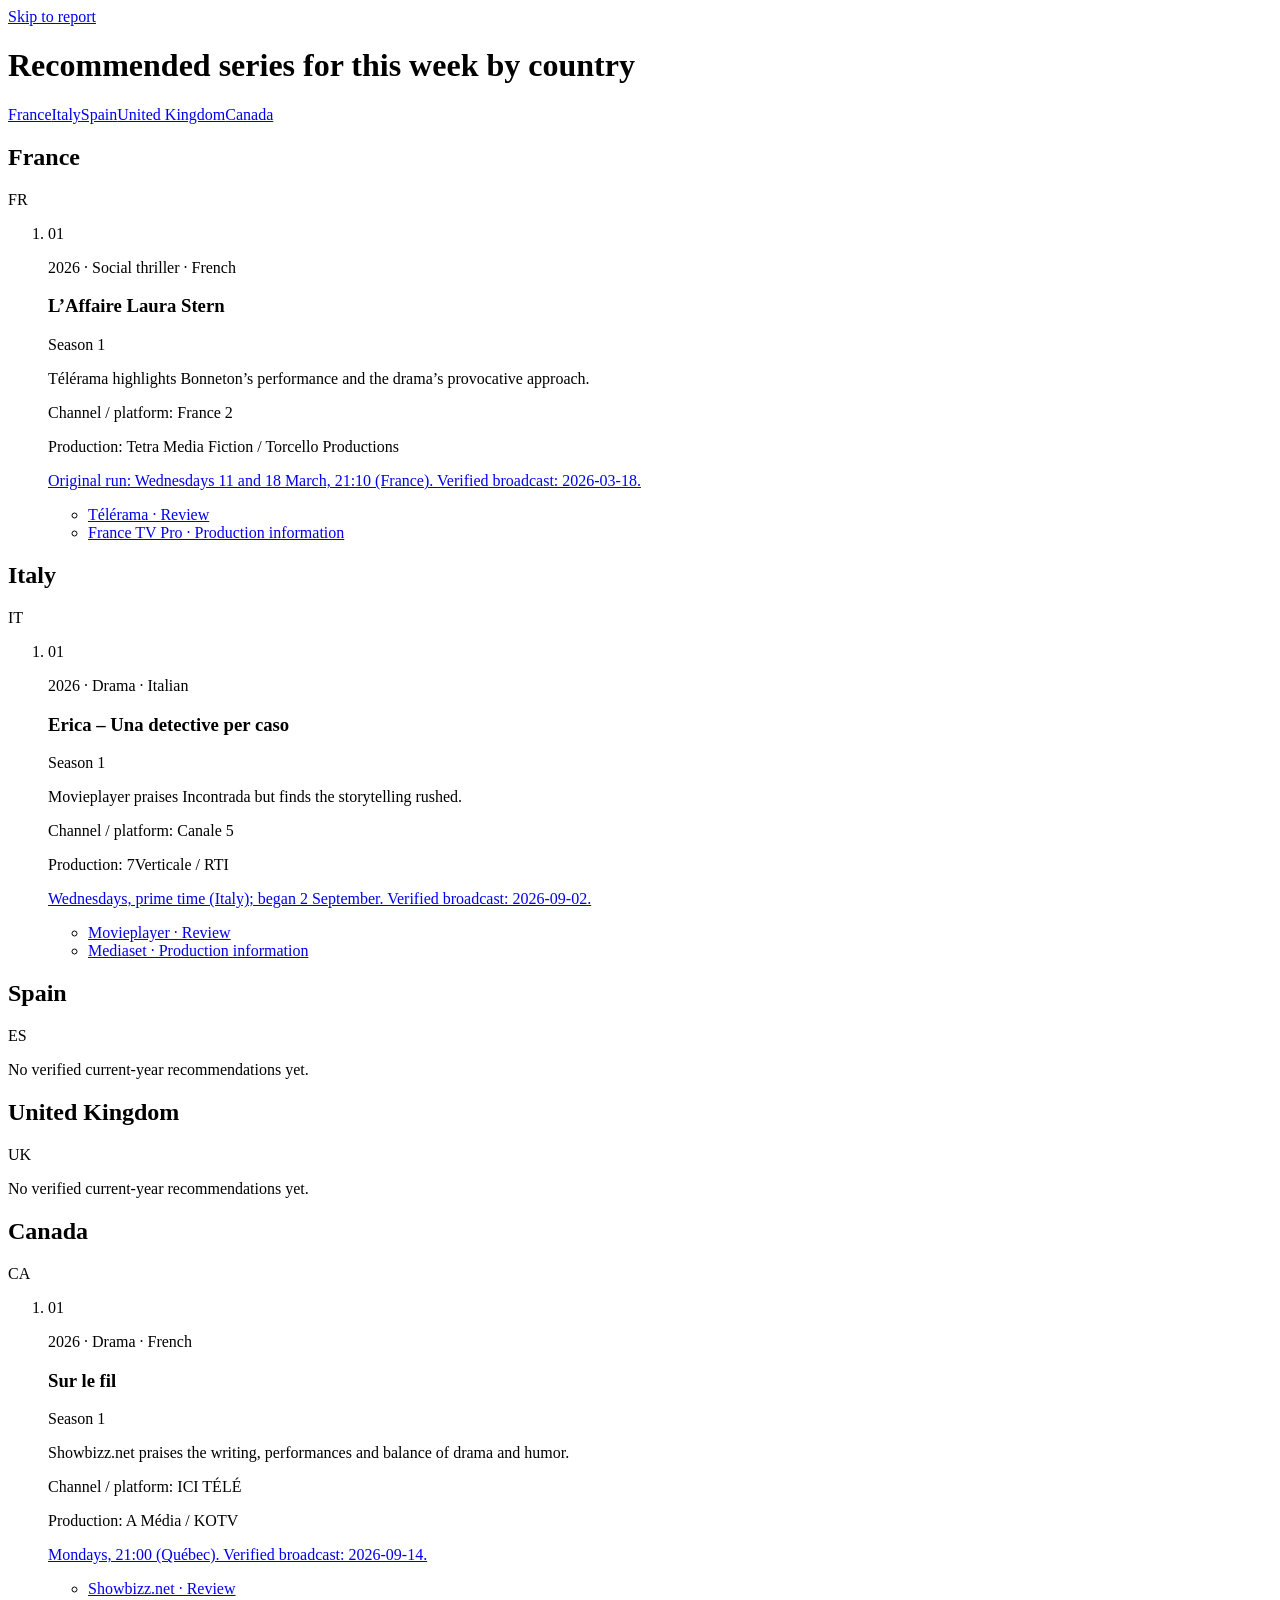
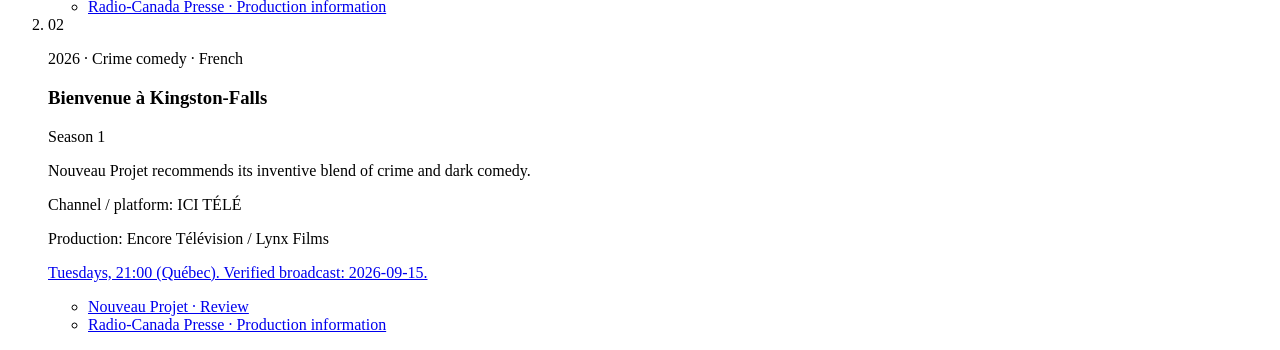
==== web/series/index.html @ b8a0da86 "chore: refresh weekly series report" ====
<!doctype html>
<html lang="en"><head><meta charset="utf-8"><meta name="viewport" content="width=device-width, initial-scale=1">
<meta name="robots" content="noindex, nofollow"><title>Weekly series picks · Whatson</title>
<meta name="description" content="Recommended series for this week by country.">
<link rel="stylesheet" href="/series/series.css"></head>
<body><a class="skip-link" href="#report">Skip to report</a>
<main id="report" data-week-start="2026-10-05"><div class="intro">
<h1>Recommended series for this week by country</h1>
<p class="stale" id="stale-note" hidden>Latest edition: 05 October – 11 October 2026.</p></div>
<nav class="country-nav" aria-label="Jump to a country"><a href="#fr">France</a><a href="#it">Italy</a><a href="#es">Spain</a><a href="#uk">United Kingdom</a><a href="#ca">Canada</a></nav>
<section id="fr" aria-labelledby="heading-FR">
  <div class="country-heading"><div>
  <h2 id="heading-FR">France</h2></div><span class="country-code" aria-hidden="true">FR</span></div>
  <ol class="picks"><li class="pick">
  <span class="rank" aria-hidden="true">01</span>
  <article><p class="pick-meta">2026 · Social thriller · French</p>
  <h3>L’Affaire Laura Stern</h3><p class="scope">Season 1</p>
  <p class="description">Télérama highlights Bonneton’s performance and the drama’s provocative approach.</p>
  <p class="watch">Channel / platform: France 2</p><p class="watch">Production: Tetra Media Fiction / Torcello Productions</p><p class="watch"><a href="https://www.francetelevisions.fr/et-vous/notre-tele/les-programmes-a-ne-pas-rater/laffaire-laura-stern-51815" rel="noreferrer">Original run: Wednesdays 11 and 18 March, 21:10 (France). Verified broadcast: 2026-03-18.</a></p>
  <ul class="sources" aria-label="Sources for L’Affaire Laura Stern"><li><a href="https://www.telerama.fr/series-tv/l-affaire-laura-stern-valerie-bonneton-surprenante-justiciere-en-colere-dans-une-serie-osee-5926_cri-7042466.php" rel="noreferrer">Télérama · Review</a></li><li><a href="https://www.francetelevisions.fr/et-vous/notre-tele/les-programmes-a-ne-pas-rater/laffaire-laura-stern-51815" rel="noreferrer">France TV Pro · Production information</a></li></ul>
  </article></li></ol></section><section id="it" aria-labelledby="heading-IT">
  <div class="country-heading"><div>
  <h2 id="heading-IT">Italy</h2></div><span class="country-code" aria-hidden="true">IT</span></div>
  <ol class="picks"><li class="pick">
  <span class="rank" aria-hidden="true">01</span>
  <article><p class="pick-meta">2026 · Drama · Italian</p>
  <h3>Erica – Una detective per caso</h3><p class="scope">Season 1</p>
  <p class="description">Movieplayer praises Incontrada but finds the storytelling rushed.</p>
  <p class="watch">Channel / platform: Canale 5</p><p class="watch">Production: 7Verticale / RTI</p><p class="watch"><a href="https://mediasetinfinity.mediaset.it/news/mediasetinfinity/ericaunadetectivepercaso/erica-una-detective-per-caso-nuova-serie-vanessa-incontrada-2-settembre-canale-5_SE000000002721_t5ydfIXq8iL0tHk0rGCWLcg" rel="noreferrer">Wednesdays, prime time (Italy); began 2 September. Verified broadcast: 2026-09-02.</a></p>
  <ul class="sources" aria-label="Sources for Erica – Una detective per caso"><li><a href="https://movieplayer.it/articoli/erica-una-detective-per-caso-recensione-giallo-vanessa-incontrada_37950/" rel="noreferrer">Movieplayer · Review</a></li><li><a href="https://mediasetinfinity.mediaset.it/news/mediasetinfinity/ericaunadetectivepercaso/erica-una-detective-per-caso-nuova-serie-vanessa-incontrada-2-settembre-canale-5_SE000000002721_t5ydfIXq8iL0tHk0rGCWLcg" rel="noreferrer">Mediaset · Production information</a></li></ul>
  </article></li></ol></section><section id="es" aria-labelledby="heading-ES">
  <div class="country-heading"><div>
  <h2 id="heading-ES">Spain</h2></div><span class="country-code" aria-hidden="true">ES</span></div>
  <ol class="picks"></ol><p>No verified current-year recommendations yet.</p></section><section id="uk" aria-labelledby="heading-UK">
  <div class="country-heading"><div>
  <h2 id="heading-UK">United Kingdom</h2></div><span class="country-code" aria-hidden="true">UK</span></div>
  <ol class="picks"></ol><p>No verified current-year recommendations yet.</p></section><section id="ca" aria-labelledby="heading-CA">
  <div class="country-heading"><div>
  <h2 id="heading-CA">Canada</h2></div><span class="country-code" aria-hidden="true">CA</span></div>
  <ol class="picks"><li class="pick">
  <span class="rank" aria-hidden="true">01</span>
  <article><p class="pick-meta">2026 · Drama · French</p>
  <h3>Sur le fil</h3><p class="scope">Season 1</p>
  <p class="description">Showbizz.net praises the writing, performances and balance of drama and humor.</p>
  <p class="watch">Channel / platform: ICI TÉLÉ</p><p class="watch">Production: A Média / KOTV</p><p class="watch"><a href="https://presse.radio-canada.ca/television/14766/sur-le-fil-celine-bonnier-porte-une-serie-empreinte-d-espoir-et-d-humanite-sur-la-realite-de-la-rue/" rel="noreferrer">Mondays, 21:00 (Québec). Verified broadcast: 2026-09-14.</a></p>
  <ul class="sources" aria-label="Sources for Sur le fil"><li><a href="https://showbizz.net/tele/sur-le-fil-surprend-et-emeut-pascale-renaud-hebert-frappe-encore-dans-le-mille" rel="noreferrer">Showbizz.net · Review</a></li><li><a href="https://presse.radio-canada.ca/television/14766/sur-le-fil-celine-bonnier-porte-une-serie-empreinte-d-espoir-et-d-humanite-sur-la-realite-de-la-rue/" rel="noreferrer">Radio-Canada Presse · Production information</a></li></ul>
  </article></li><li class="pick">
  <span class="rank" aria-hidden="true">02</span>
  <article><p class="pick-meta">2026 · Crime comedy · French</p>
  <h3>Bienvenue à Kingston-Falls</h3><p class="scope">Season 1</p>
  <p class="description">Nouveau Projet recommends its inventive blend of crime and dark comedy.</p>
  <p class="watch">Channel / platform: ICI TÉLÉ</p><p class="watch">Production: Encore Télévision / Lynx Films</p><p class="watch"><a href="https://www.tvanouvelles.ca/2026/08/29/25-fictions-a-ne-pas-manquer-cet-automne-a-la-tele-quebecoise" rel="noreferrer">Tuesdays, 21:00 (Québec). Verified broadcast: 2026-09-15.</a></p>
  <ul class="sources" aria-label="Sources for Bienvenue à Kingston-Falls"><li><a href="https://atelier10.ca/nouveauprojet/article/choix-redaction-ce-qu-on-vu-juin-2026" rel="noreferrer">Nouveau Projet · Review</a></li><li><a href="https://presse.radio-canada.ca/internet/14604/bienvenue-a-kingston-falls-le-thriller-singulier-de-robin-aubert-avec-maxime-le-flaguais-disponible-des-demain/" rel="noreferrer">Radio-Canada Presse · Production information</a></li></ul>
  </article></li></ol></section>
</main>
<script src="/series/series.js" defer></script></body></html>
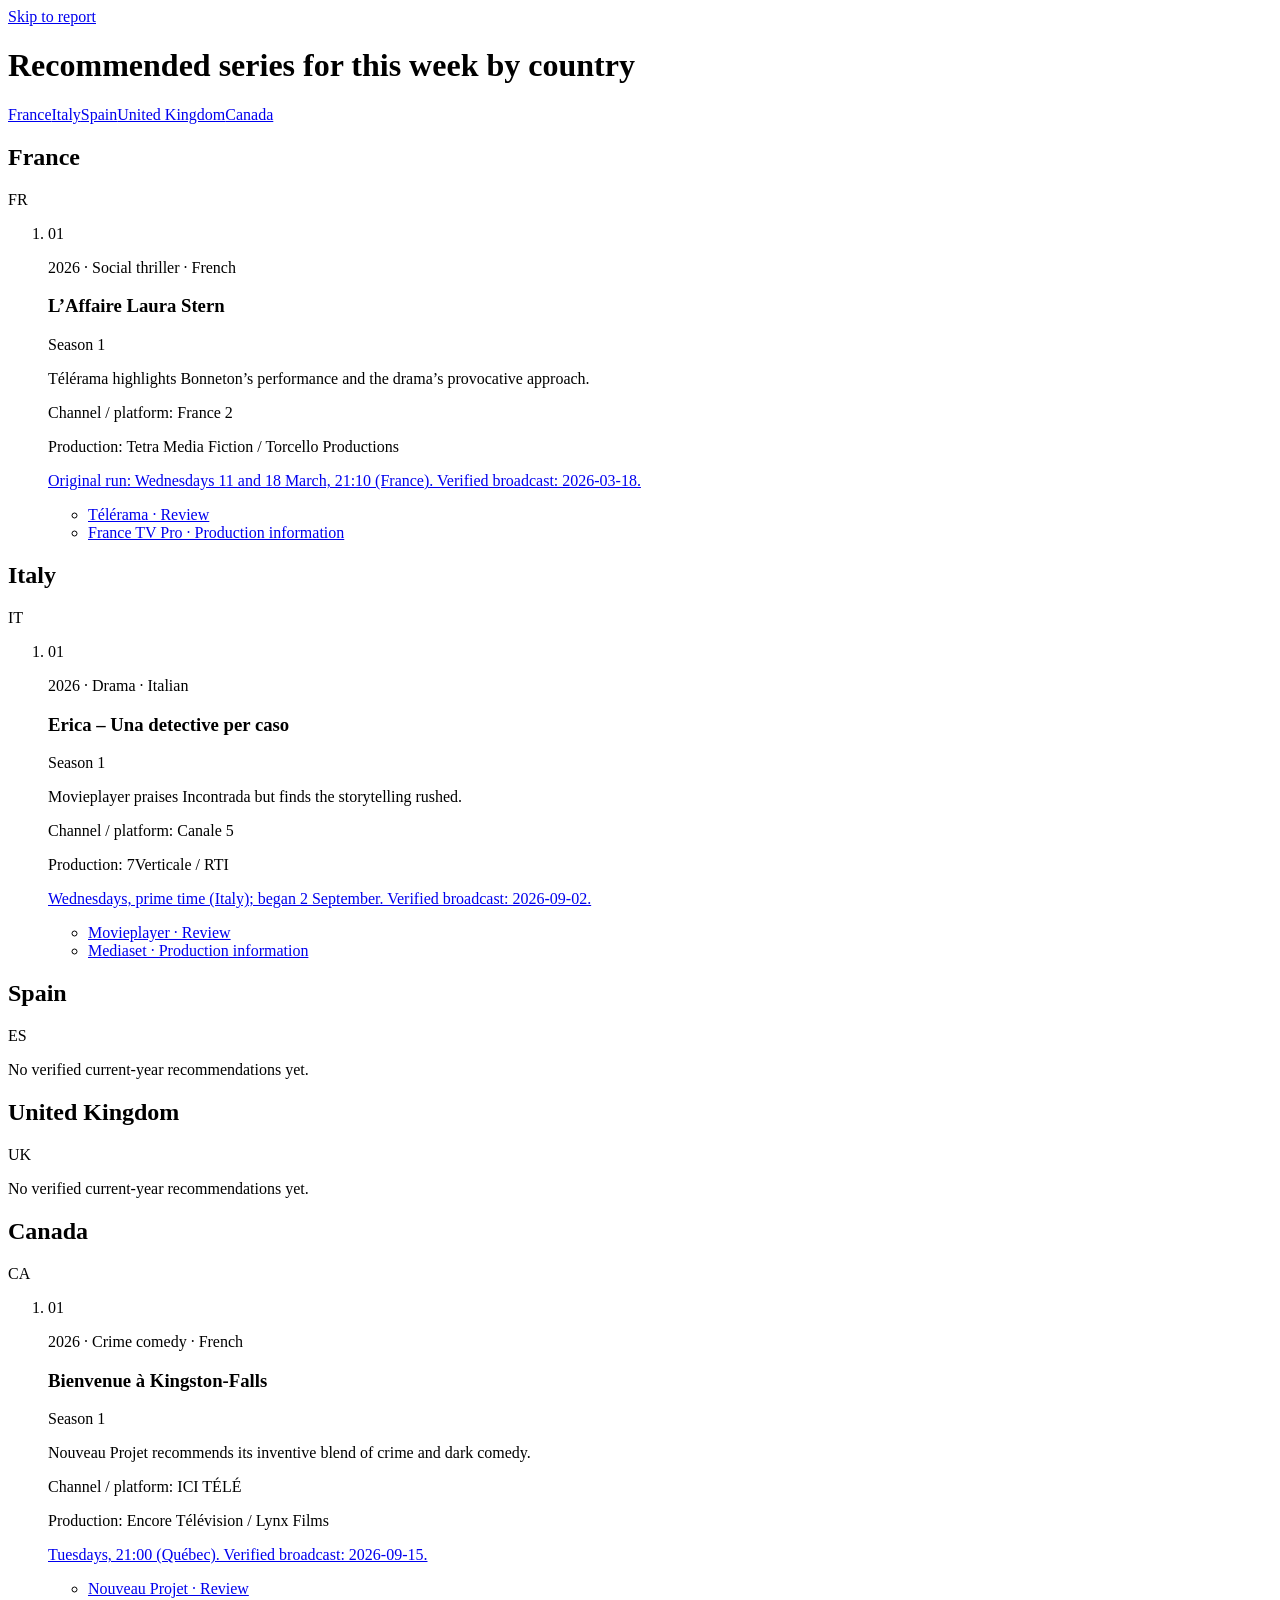
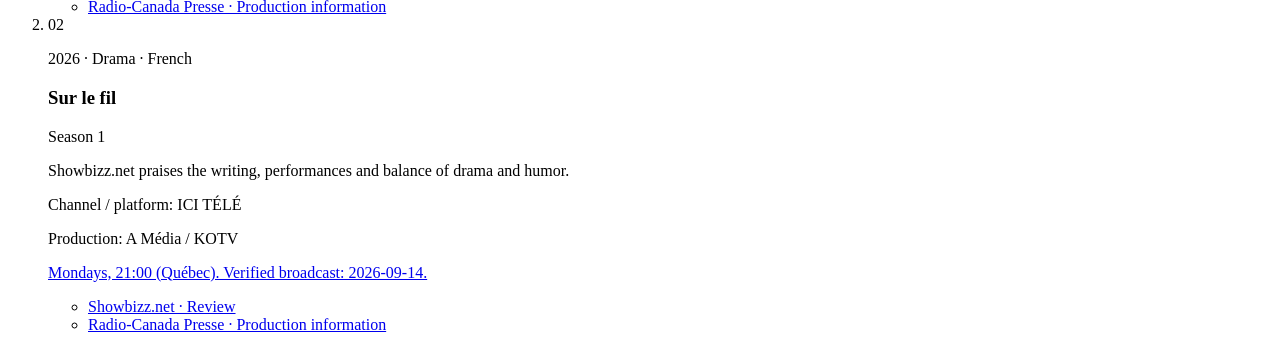
==== commit 7e5fcb34: "chore: refresh weekly series report" ====
--- a/web/series/index.html
+++ b/web/series/index.html
@@ -4,9 +4,9 @@
 <meta name="description" content="Recommended series for this week by country.">
 <link rel="stylesheet" href="/series/series.css"></head>
 <body><a class="skip-link" href="#report">Skip to report</a>
-<main id="report" data-week-start="2026-10-05"><div class="intro">
+<main id="report" data-week-start="2026-11-02"><div class="intro">
 <h1>Recommended series for this week by country</h1>
-<p class="stale" id="stale-note" hidden>Latest edition: 05 October – 11 October 2026.</p></div>
+<p class="stale" id="stale-note" hidden>Latest edition: 02 November – 08 November 2026.</p></div>
 <nav class="country-nav" aria-label="Jump to a country"><a href="#fr">France</a><a href="#it">Italy</a><a href="#es">Spain</a><a href="#uk">United Kingdom</a><a href="#ca">Canada</a></nav>
 <section id="fr" aria-labelledby="heading-FR">
   <div class="country-heading"><div>
@@ -39,18 +39,18 @@
   <h2 id="heading-CA">Canada</h2></div><span class="country-code" aria-hidden="true">CA</span></div>
   <ol class="picks"><li class="pick">
   <span class="rank" aria-hidden="true">01</span>
+  <article><p class="pick-meta">2026 · Crime comedy · French</p>
+  <h3>Bienvenue à Kingston-Falls</h3><p class="scope">Season 1</p>
+  <p class="description">Nouveau Projet recommends its inventive blend of crime and dark comedy.</p>
+  <p class="watch">Channel / platform: ICI TÉLÉ</p><p class="watch">Production: Encore Télévision / Lynx Films</p><p class="watch"><a href="https://www.tvanouvelles.ca/2026/08/29/25-fictions-a-ne-pas-manquer-cet-automne-a-la-tele-quebecoise" rel="noreferrer">Tuesdays, 21:00 (Québec). Verified broadcast: 2026-09-15.</a></p>
+  <ul class="sources" aria-label="Sources for Bienvenue à Kingston-Falls"><li><a href="https://atelier10.ca/nouveauprojet/article/choix-redaction-ce-qu-on-vu-juin-2026" rel="noreferrer">Nouveau Projet · Review</a></li><li><a href="https://presse.radio-canada.ca/internet/14604/bienvenue-a-kingston-falls-le-thriller-singulier-de-robin-aubert-avec-maxime-le-flaguais-disponible-des-demain/" rel="noreferrer">Radio-Canada Presse · Production information</a></li></ul>
+  </article></li><li class="pick">
+  <span class="rank" aria-hidden="true">02</span>
   <article><p class="pick-meta">2026 · Drama · French</p>
   <h3>Sur le fil</h3><p class="scope">Season 1</p>
   <p class="description">Showbizz.net praises the writing, performances and balance of drama and humor.</p>
   <p class="watch">Channel / platform: ICI TÉLÉ</p><p class="watch">Production: A Média / KOTV</p><p class="watch"><a href="https://presse.radio-canada.ca/television/14766/sur-le-fil-celine-bonnier-porte-une-serie-empreinte-d-espoir-et-d-humanite-sur-la-realite-de-la-rue/" rel="noreferrer">Mondays, 21:00 (Québec). Verified broadcast: 2026-09-14.</a></p>
   <ul class="sources" aria-label="Sources for Sur le fil"><li><a href="https://showbizz.net/tele/sur-le-fil-surprend-et-emeut-pascale-renaud-hebert-frappe-encore-dans-le-mille" rel="noreferrer">Showbizz.net · Review</a></li><li><a href="https://presse.radio-canada.ca/television/14766/sur-le-fil-celine-bonnier-porte-une-serie-empreinte-d-espoir-et-d-humanite-sur-la-realite-de-la-rue/" rel="noreferrer">Radio-Canada Presse · Production information</a></li></ul>
-  </article></li><li class="pick">
-  <span class="rank" aria-hidden="true">02</span>
-  <article><p class="pick-meta">2026 · Crime comedy · French</p>
-  <h3>Bienvenue à Kingston-Falls</h3><p class="scope">Season 1</p>
-  <p class="description">Nouveau Projet recommends its inventive blend of crime and dark comedy.</p>
-  <p class="watch">Channel / platform: ICI TÉLÉ</p><p class="watch">Production: Encore Télévision / Lynx Films</p><p class="watch"><a href="https://www.tvanouvelles.ca/2026/08/29/25-fictions-a-ne-pas-manquer-cet-automne-a-la-tele-quebecoise" rel="noreferrer">Tuesdays, 21:00 (Québec). Verified broadcast: 2026-09-15.</a></p>
-  <ul class="sources" aria-label="Sources for Bienvenue à Kingston-Falls"><li><a href="https://atelier10.ca/nouveauprojet/article/choix-redaction-ce-qu-on-vu-juin-2026" rel="noreferrer">Nouveau Projet · Review</a></li><li><a href="https://presse.radio-canada.ca/internet/14604/bienvenue-a-kingston-falls-le-thriller-singulier-de-robin-aubert-avec-maxime-le-flaguais-disponible-des-demain/" rel="noreferrer">Radio-Canada Presse · Production information</a></li></ul>
   </article></li></ol></section>
 </main>
 <script src="/series/series.js" defer></script></body></html>
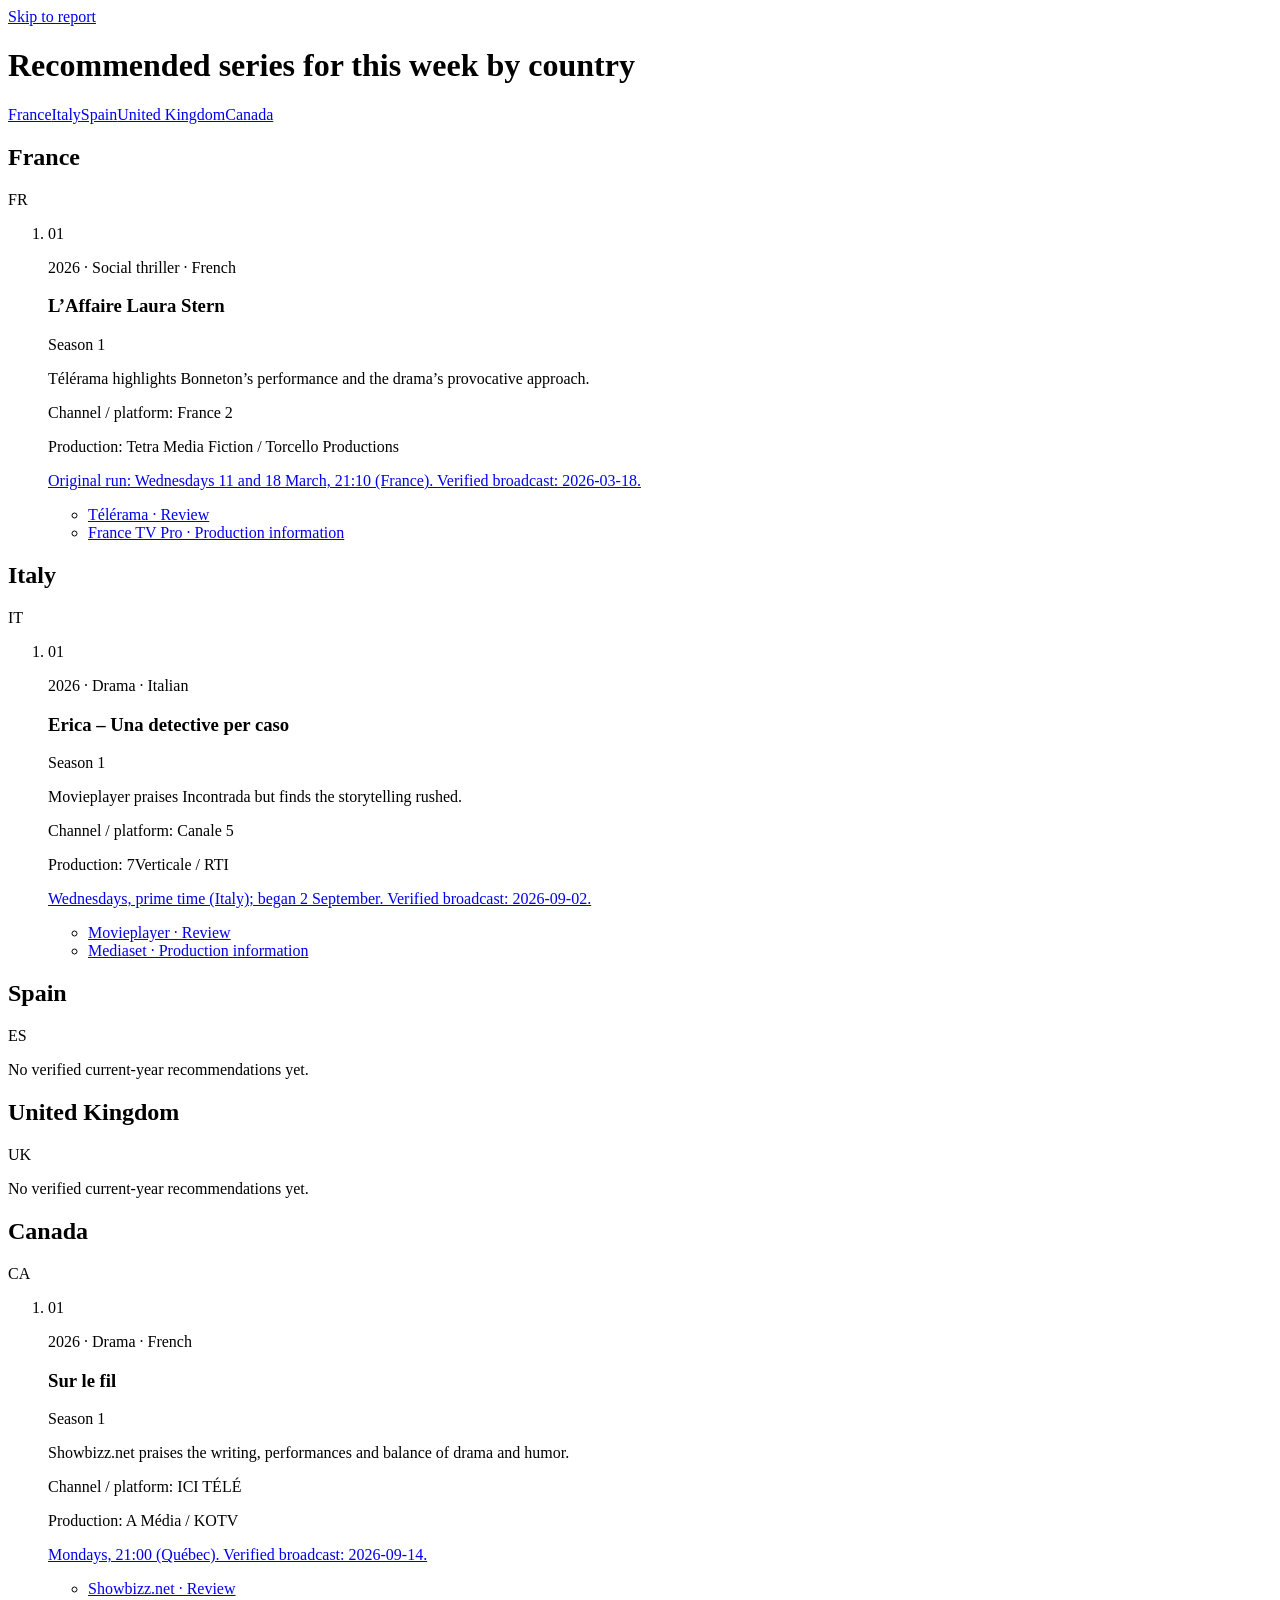
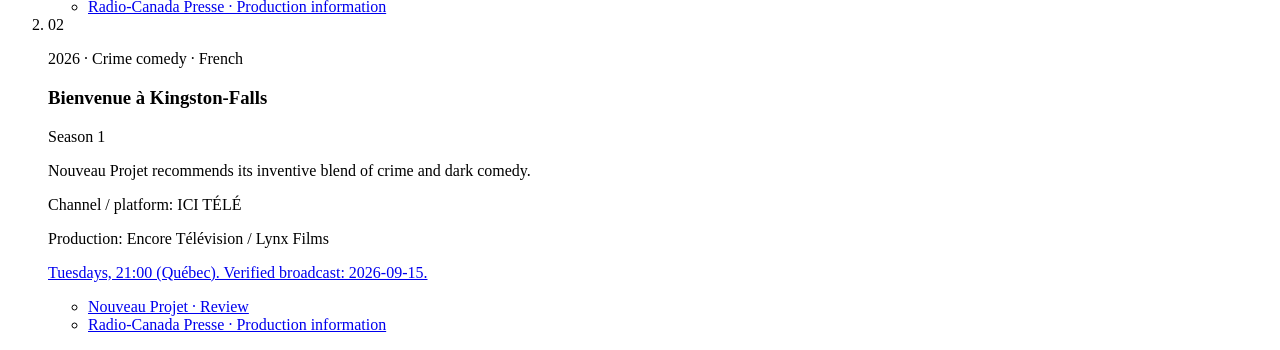
==== commit d23d9b57: "chore: refresh weekly series report" ====
--- a/web/series/index.html
+++ b/web/series/index.html
@@ -4,9 +4,9 @@
 <meta name="description" content="Recommended series for this week by country.">
 <link rel="stylesheet" href="/series/series.css"></head>
 <body><a class="skip-link" href="#report">Skip to report</a>
-<main id="report" data-week-start="2026-11-02"><div class="intro">
+<main id="report" data-week-start="2026-11-23"><div class="intro">
 <h1>Recommended series for this week by country</h1>
-<p class="stale" id="stale-note" hidden>Latest edition: 02 November – 08 November 2026.</p></div>
+<p class="stale" id="stale-note" hidden>Latest edition: 23 November – 29 November 2026.</p></div>
 <nav class="country-nav" aria-label="Jump to a country"><a href="#fr">France</a><a href="#it">Italy</a><a href="#es">Spain</a><a href="#uk">United Kingdom</a><a href="#ca">Canada</a></nav>
 <section id="fr" aria-labelledby="heading-FR">
   <div class="country-heading"><div>
@@ -39,18 +39,18 @@
   <h2 id="heading-CA">Canada</h2></div><span class="country-code" aria-hidden="true">CA</span></div>
   <ol class="picks"><li class="pick">
   <span class="rank" aria-hidden="true">01</span>
+  <article><p class="pick-meta">2026 · Drama · French</p>
+  <h3>Sur le fil</h3><p class="scope">Season 1</p>
+  <p class="description">Showbizz.net praises the writing, performances and balance of drama and humor.</p>
+  <p class="watch">Channel / platform: ICI TÉLÉ</p><p class="watch">Production: A Média / KOTV</p><p class="watch"><a href="https://presse.radio-canada.ca/television/14766/sur-le-fil-celine-bonnier-porte-une-serie-empreinte-d-espoir-et-d-humanite-sur-la-realite-de-la-rue/" rel="noreferrer">Mondays, 21:00 (Québec). Verified broadcast: 2026-09-14.</a></p>
+  <ul class="sources" aria-label="Sources for Sur le fil"><li><a href="https://showbizz.net/tele/sur-le-fil-surprend-et-emeut-pascale-renaud-hebert-frappe-encore-dans-le-mille" rel="noreferrer">Showbizz.net · Review</a></li><li><a href="https://presse.radio-canada.ca/television/14766/sur-le-fil-celine-bonnier-porte-une-serie-empreinte-d-espoir-et-d-humanite-sur-la-realite-de-la-rue/" rel="noreferrer">Radio-Canada Presse · Production information</a></li></ul>
+  </article></li><li class="pick">
+  <span class="rank" aria-hidden="true">02</span>
   <article><p class="pick-meta">2026 · Crime comedy · French</p>
   <h3>Bienvenue à Kingston-Falls</h3><p class="scope">Season 1</p>
   <p class="description">Nouveau Projet recommends its inventive blend of crime and dark comedy.</p>
   <p class="watch">Channel / platform: ICI TÉLÉ</p><p class="watch">Production: Encore Télévision / Lynx Films</p><p class="watch"><a href="https://www.tvanouvelles.ca/2026/08/29/25-fictions-a-ne-pas-manquer-cet-automne-a-la-tele-quebecoise" rel="noreferrer">Tuesdays, 21:00 (Québec). Verified broadcast: 2026-09-15.</a></p>
   <ul class="sources" aria-label="Sources for Bienvenue à Kingston-Falls"><li><a href="https://atelier10.ca/nouveauprojet/article/choix-redaction-ce-qu-on-vu-juin-2026" rel="noreferrer">Nouveau Projet · Review</a></li><li><a href="https://presse.radio-canada.ca/internet/14604/bienvenue-a-kingston-falls-le-thriller-singulier-de-robin-aubert-avec-maxime-le-flaguais-disponible-des-demain/" rel="noreferrer">Radio-Canada Presse · Production information</a></li></ul>
-  </article></li><li class="pick">
-  <span class="rank" aria-hidden="true">02</span>
-  <article><p class="pick-meta">2026 · Drama · French</p>
-  <h3>Sur le fil</h3><p class="scope">Season 1</p>
-  <p class="description">Showbizz.net praises the writing, performances and balance of drama and humor.</p>
-  <p class="watch">Channel / platform: ICI TÉLÉ</p><p class="watch">Production: A Média / KOTV</p><p class="watch"><a href="https://presse.radio-canada.ca/television/14766/sur-le-fil-celine-bonnier-porte-une-serie-empreinte-d-espoir-et-d-humanite-sur-la-realite-de-la-rue/" rel="noreferrer">Mondays, 21:00 (Québec). Verified broadcast: 2026-09-14.</a></p>
-  <ul class="sources" aria-label="Sources for Sur le fil"><li><a href="https://showbizz.net/tele/sur-le-fil-surprend-et-emeut-pascale-renaud-hebert-frappe-encore-dans-le-mille" rel="noreferrer">Showbizz.net · Review</a></li><li><a href="https://presse.radio-canada.ca/television/14766/sur-le-fil-celine-bonnier-porte-une-serie-empreinte-d-espoir-et-d-humanite-sur-la-realite-de-la-rue/" rel="noreferrer">Radio-Canada Presse · Production information</a></li></ul>
   </article></li></ol></section>
 </main>
 <script src="/series/series.js" defer></script></body></html>
